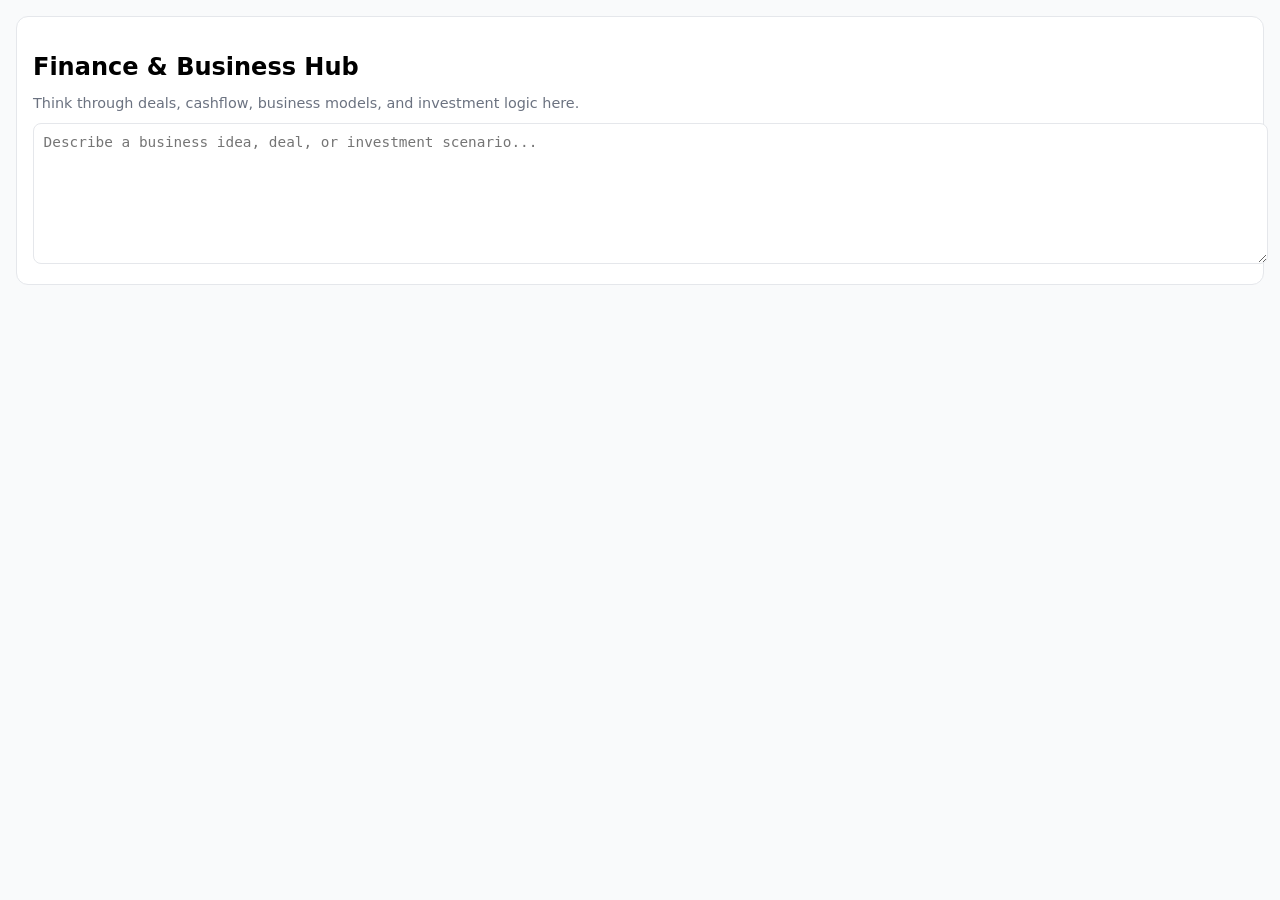
==== hubs /finance.html @ 62c7ecdf "multi-hub platform" ====
<!DOCTYPE html>
<html lang="en">
<head>
  <meta charset="UTF-8" />
  <title>Finance & Business Hub</title>
  <style>
    body { font-family: system-ui, sans-serif; margin: 0; padding: 1rem; background: #f9fafb; }
    .panel { background: #fff; border-radius: 0.75rem; padding: 1rem; border: 1px solid #e5e7eb; }
    h2 { margin-bottom: 0.25rem; }
    p { color: #6b7280; font-size: 0.9rem; margin-bottom: 0.75rem; }
    textarea { width: 100%; min-height: 120px; border-radius: 0.5rem; border: 1px solid #e5e7eb; padding: 0.6rem; font-size: 0.9rem; }
  </style>
</head>
<body>
  <div class="panel">
    <h2>Finance & Business Hub</h2>
    <p>Think through deals, cashflow, business models, and investment logic here.</p>
    <textarea placeholder="Describe a business idea, deal, or investment scenario..."></textarea>
  </div>
</body>
</html>
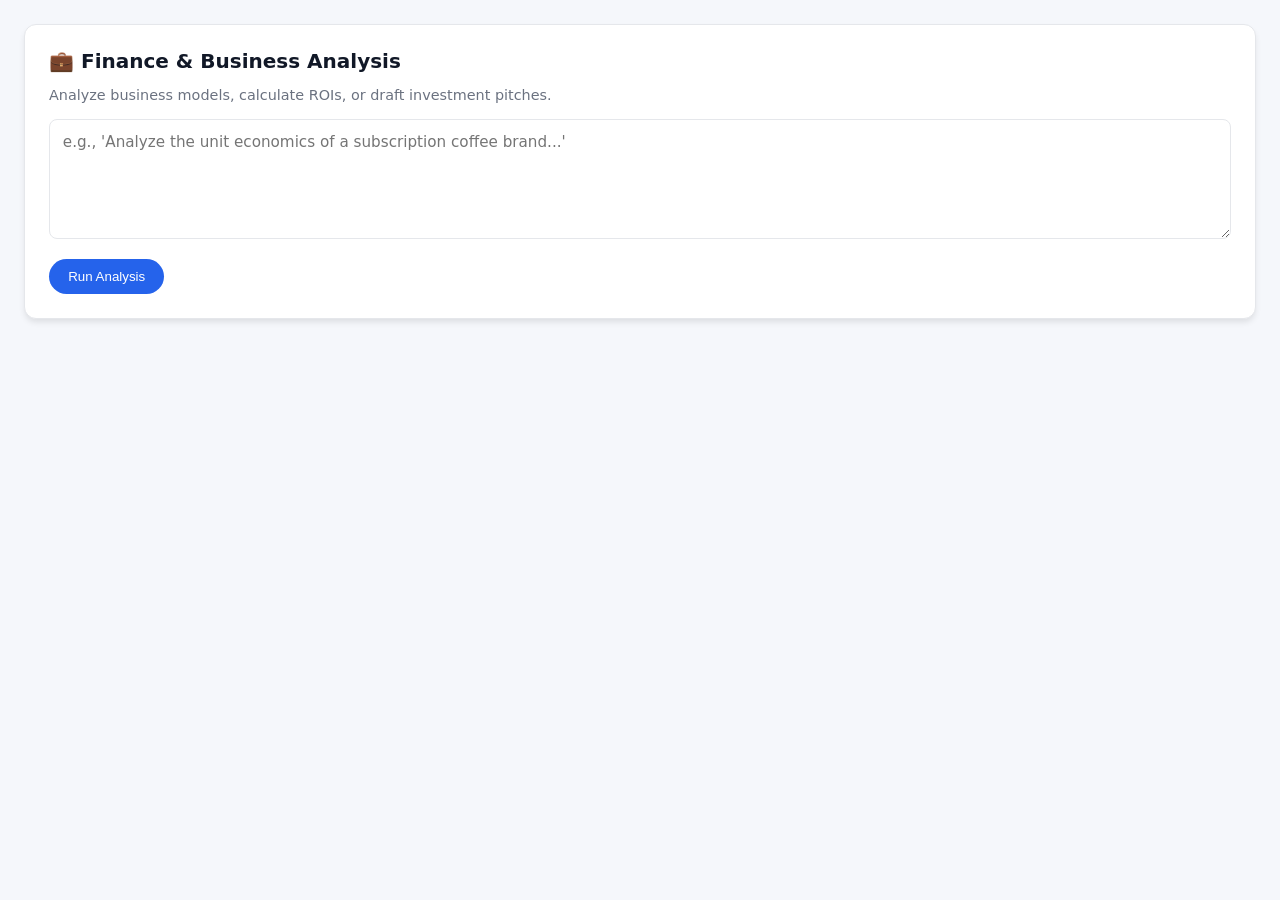
==== commit f9f135e5: "updated finance.html" ====
--- a/hubs /finance.html
+++ b/hubs /finance.html
@@ -4,18 +4,119 @@
   <meta charset="UTF-8" />
   <title>Finance & Business Hub</title>
   <style>
-    body { font-family: system-ui, sans-serif; margin: 0; padding: 1rem; background: #f9fafb; }
-    .panel { background: #fff; border-radius: 0.75rem; padding: 1rem; border: 1px solid #e5e7eb; }
-    h2 { margin-bottom: 0.25rem; }
-    p { color: #6b7280; font-size: 0.9rem; margin-bottom: 0.75rem; }
-    textarea { width: 100%; min-height: 120px; border-radius: 0.5rem; border: 1px solid #e5e7eb; padding: 0.6rem; font-size: 0.9rem; }
+    /* Match the main app styling */
+    :root {
+      --accent: #2563eb;
+      --text-main: #111827;
+      --text-muted: #6b7280;
+      --panel-border: #e5e7eb;
+    }
+
+    body { 
+      font-family: system-ui, -apple-system, sans-serif; 
+      margin: 0; 
+      padding: 1.5rem; 
+      background: #f5f7fb; 
+      color: var(--text-main);
+    }
+
+    .panel { 
+      background: #fff; 
+      border-radius: 0.75rem; 
+      padding: 1.5rem; 
+      border: 1px solid var(--panel-border); 
+      box-shadow: 0 4px 6px -1px rgba(0, 0, 0, 0.1);
+    }
+
+    h2 { margin: 0 0 0.25rem 0; font-size: 1.25rem; }
+    p { color: var(--text-muted); font-size: 0.9rem; margin-bottom: 1rem; }
+
+    textarea { 
+      width: 100%; 
+      min-height: 120px; 
+      border-radius: 0.5rem; 
+      border: 1px solid var(--panel-border); 
+      padding: 0.8rem; 
+      font-size: 0.95rem; 
+      box-sizing: border-box;
+      font-family: inherit;
+      resize: vertical;
+    }
+
+    .btn-container { margin-top: 1rem; }
+
+    button {
+      background: var(--accent);
+      color: white;
+      border: none;
+      padding: 0.6rem 1.2rem;
+      border-radius: 999px;
+      font-weight: 500;
+      cursor: pointer;
+      transition: opacity 0.2s;
+    }
+
+    button:disabled { opacity: 0.5; cursor: not-allowed; }
+
+    .output {
+      margin-top: 1.5rem;
+      padding: 1rem;
+      background: #f9fafb;
+      border-radius: 0.5rem;
+      border: 1px solid var(--panel-border);
+      font-size: 0.95rem;
+      line-height: 1.6;
+      display: none; /* Hidden until AI responds */
+      white-space: pre-wrap;
+    }
+
+    .loading { color: var(--accent); font-weight: 600; display: none; margin-top: 1rem; }
   </style>
 </head>
 <body>
   <div class="panel">
-    <h2>Finance & Business Hub</h2>
-    <p>Think through deals, cashflow, business models, and investment logic here.</p>
-    <textarea placeholder="Describe a business idea, deal, or investment scenario..."></textarea>
+    <h2>💼 Finance & Business Analysis</h2>
+    <p>Analyze business models, calculate ROIs, or draft investment pitches.</p>
+    
+    <textarea id="financeInput" placeholder="e.g., 'Analyze the unit economics of a subscription coffee brand...'"></textarea>
+    
+    <div class="btn-container">
+      <button id="analyzeBtn" onclick="analyzeFinance()">Run Analysis</button>
+    </div>
+
+    <div id="loadingStatus" class="loading">Analyzing market data...</div>
+    <div id="financeOutput" class="output"></div>
   </div>
+
+  <script>
+    async function analyzeFinance() {
+      const input = document.getElementById('financeInput');
+      const output = document.getElementById('financeOutput');
+      const btn = document.getElementById('analyzeBtn');
+      const loader = document.getElementById('loadingStatus');
+
+      if (!input.value.trim()) return;
+
+      // UI Feedback
+      btn.disabled = true;
+      loader.style.display = 'block';
+      output.style.display = 'none';
+
+      try {
+        // We use window.parent to access the callAI function in your main script.js
+        const prompt = "Act as a Senior Financial Analyst. Analyze this business scenario:\n\n" + input.value;
+        const response = await window.parent.callAI(prompt);
+
+        output.textContent = response;
+        output.style.display = 'block';
+      } catch (err) {
+        output.textContent = "Error: Could not connect to the AI engine.";
+        output.style.display = 'block';
+      } finally {
+        btn.disabled = false;
+        loader.style.display = 'none';
+      }
+    }
+  </script>
 </body>
-</html>
+</html>
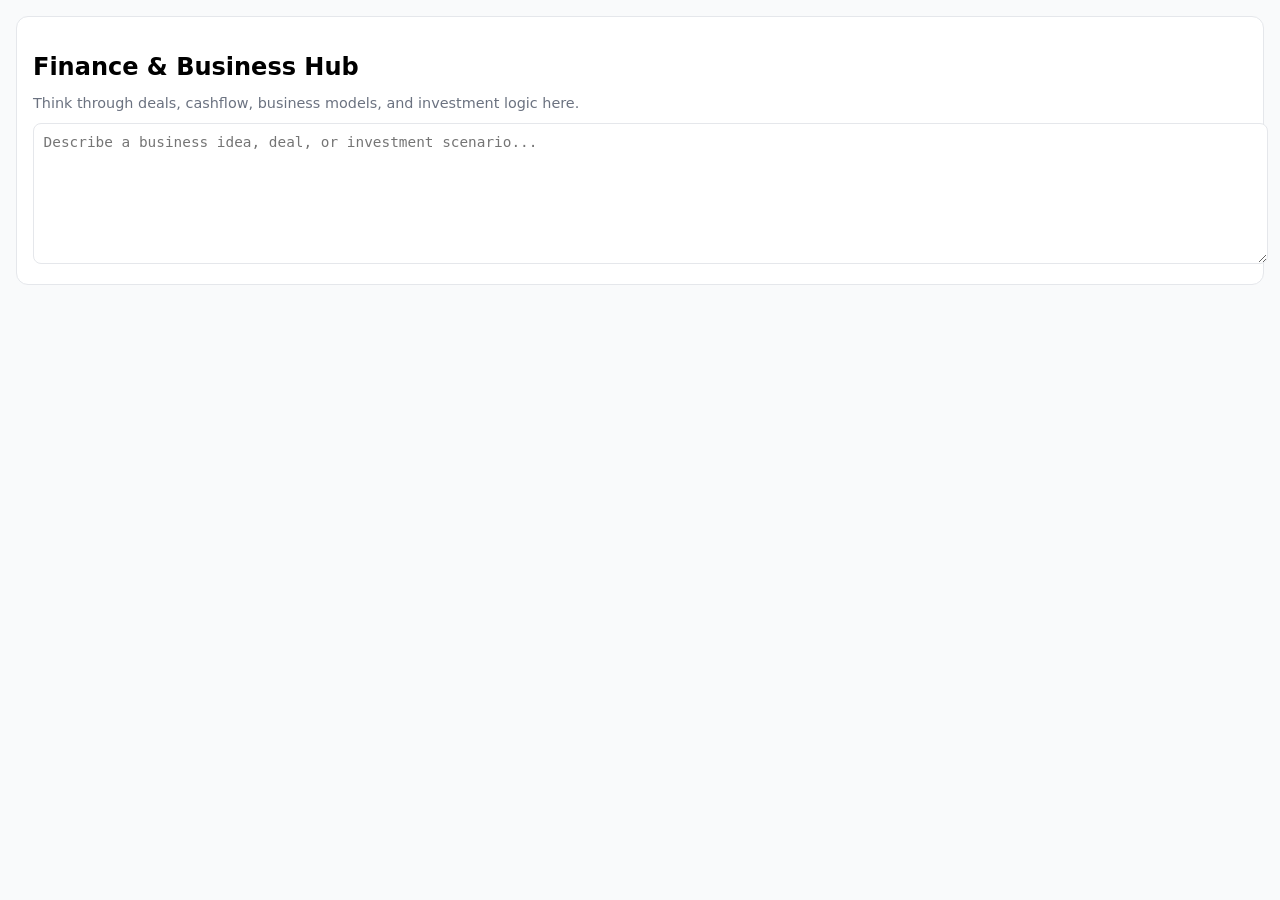
==== commit 71da11fc: "fix all problems from white screen" ====
--- a/hubs /finance.html
+++ b/hubs /finance.html
@@ -4,119 +4,18 @@
   <meta charset="UTF-8" />
   <title>Finance & Business Hub</title>
   <style>
-    /* Match the main app styling */
-    :root {
-      --accent: #2563eb;
-      --text-main: #111827;
-      --text-muted: #6b7280;
-      --panel-border: #e5e7eb;
-    }
-
-    body { 
-      font-family: system-ui, -apple-system, sans-serif; 
-      margin: 0; 
-      padding: 1.5rem; 
-      background: #f5f7fb; 
-      color: var(--text-main);
-    }
-
-    .panel { 
-      background: #fff; 
-      border-radius: 0.75rem; 
-      padding: 1.5rem; 
-      border: 1px solid var(--panel-border); 
-      box-shadow: 0 4px 6px -1px rgba(0, 0, 0, 0.1);
-    }
-
-    h2 { margin: 0 0 0.25rem 0; font-size: 1.25rem; }
-    p { color: var(--text-muted); font-size: 0.9rem; margin-bottom: 1rem; }
-
-    textarea { 
-      width: 100%; 
-      min-height: 120px; 
-      border-radius: 0.5rem; 
-      border: 1px solid var(--panel-border); 
-      padding: 0.8rem; 
-      font-size: 0.95rem; 
-      box-sizing: border-box;
-      font-family: inherit;
-      resize: vertical;
-    }
-
-    .btn-container { margin-top: 1rem; }
-
-    button {
-      background: var(--accent);
-      color: white;
-      border: none;
-      padding: 0.6rem 1.2rem;
-      border-radius: 999px;
-      font-weight: 500;
-      cursor: pointer;
-      transition: opacity 0.2s;
-    }
-
-    button:disabled { opacity: 0.5; cursor: not-allowed; }
-
-    .output {
-      margin-top: 1.5rem;
-      padding: 1rem;
-      background: #f9fafb;
-      border-radius: 0.5rem;
-      border: 1px solid var(--panel-border);
-      font-size: 0.95rem;
-      line-height: 1.6;
-      display: none; /* Hidden until AI responds */
-      white-space: pre-wrap;
-    }
-
-    .loading { color: var(--accent); font-weight: 600; display: none; margin-top: 1rem; }
+    body { font-family: system-ui, sans-serif; margin: 0; padding: 1rem; background: #f9fafb; }
+    .panel { background: #fff; border-radius: 0.75rem; padding: 1rem; border: 1px solid #e5e7eb; }
+    h2 { margin-bottom: 0.25rem; }
+    p { color: #6b7280; font-size: 0.9rem; margin-bottom: 0.75rem; }
+    textarea { width: 100%; min-height: 120px; border-radius: 0.5rem; border: 1px solid #e5e7eb; padding: 0.6rem; font-size: 0.9rem; }
   </style>
 </head>
 <body>
   <div class="panel">
-    <h2>💼 Finance & Business Analysis</h2>
-    <p>Analyze business models, calculate ROIs, or draft investment pitches.</p>
-    
-    <textarea id="financeInput" placeholder="e.g., 'Analyze the unit economics of a subscription coffee brand...'"></textarea>
-    
-    <div class="btn-container">
-      <button id="analyzeBtn" onclick="analyzeFinance()">Run Analysis</button>
-    </div>
-
-    <div id="loadingStatus" class="loading">Analyzing market data...</div>
-    <div id="financeOutput" class="output"></div>
+    <h2>Finance & Business Hub</h2>
+    <p>Think through deals, cashflow, business models, and investment logic here.</p>
+    <textarea placeholder="Describe a business idea, deal, or investment scenario..."></textarea>
   </div>
-
-  <script>
-    async function analyzeFinance() {
-      const input = document.getElementById('financeInput');
-      const output = document.getElementById('financeOutput');
-      const btn = document.getElementById('analyzeBtn');
-      const loader = document.getElementById('loadingStatus');
-
-      if (!input.value.trim()) return;
-
-      // UI Feedback
-      btn.disabled = true;
-      loader.style.display = 'block';
-      output.style.display = 'none';
-
-      try {
-        // We use window.parent to access the callAI function in your main script.js
-        const prompt = "Act as a Senior Financial Analyst. Analyze this business scenario:\n\n" + input.value;
-        const response = await window.parent.callAI(prompt);
-
-        output.textContent = response;
-        output.style.display = 'block';
-      } catch (err) {
-        output.textContent = "Error: Could not connect to the AI engine.";
-        output.style.display = 'block';
-      } finally {
-        btn.disabled = false;
-        loader.style.display = 'none';
-      }
-    }
-  </script>
 </body>
 </html>
